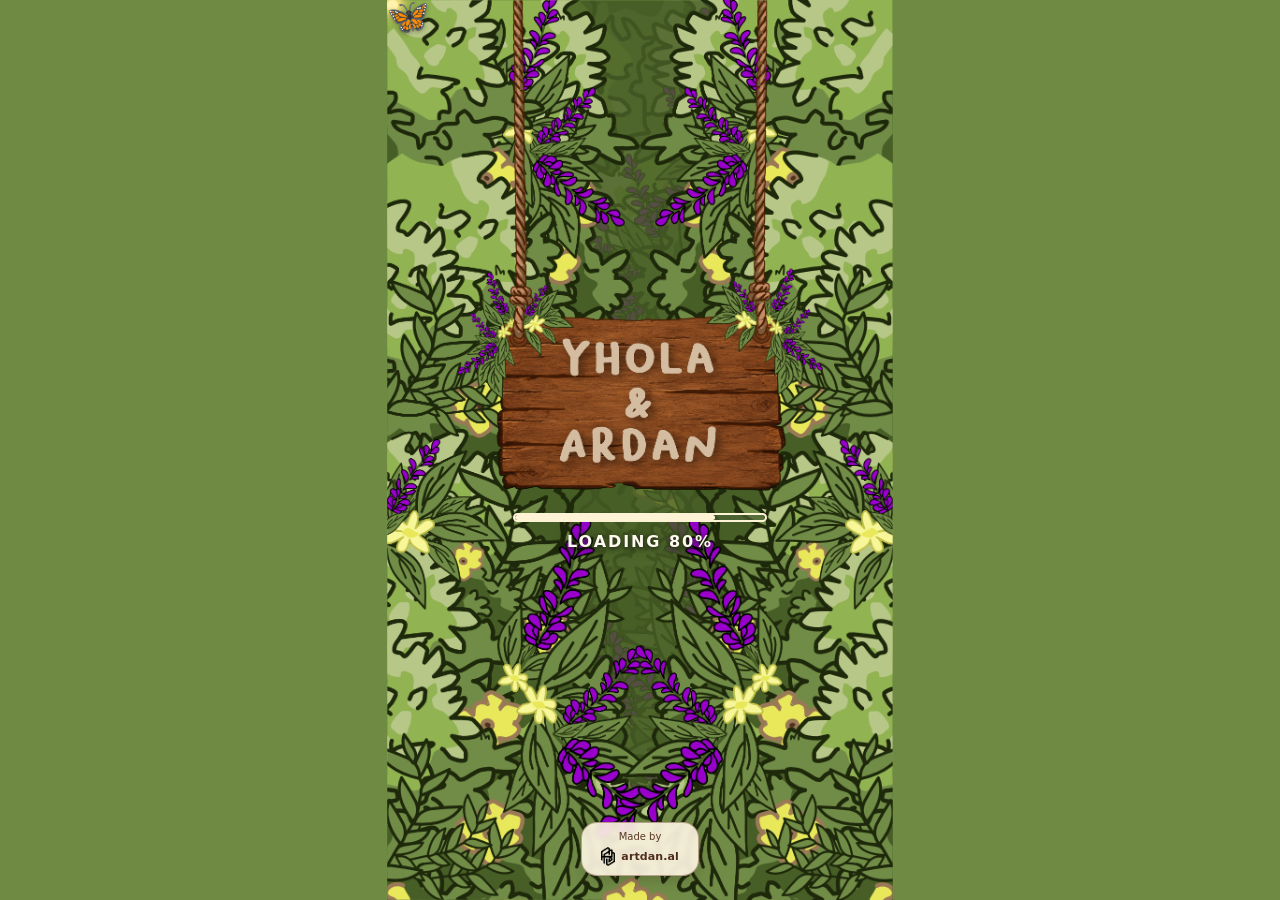
==== index.html @ 9e1e6b54 "Add files via upload" ====
<!doctype html>
<html lang="id">
<head>
<meta charset="utf-8">
<meta name="viewport" content="width=device-width,initial-scale=1,viewport-fit=cover">
<meta name="theme-color" content="#6f8b43">
<title>Yhola & Ardan — The Wedding V40</title>
<link rel="stylesheet" href="style.css">
</head>
<body>
<section id="loading" class="screen">
  <div id="loadingStage" class="stage stage-start ambient-stage">
    <div class="ambient-layer" aria-hidden="true"></div>
    <img class="full" src="assets/BG START.png" alt="">
    <img id="semakLeft" class="loading-semak semak-left" src="assets/SEMAK KIRI.png" alt="">
    <img id="semakRight" class="loading-semak semak-right" src="assets/SEMAK KANAN.png" alt="">
    <img class="full loading-sign" src="assets/gantungan nama saat loading.png" alt="Yhola &amp; Ardan">
    <div class="loading-copy" aria-live="polite">
      <div class="loading-track"><div id="loadingProgress" class="loading-progress"></div></div>
      <div id="loadingLabel" class="loading-label">LOADING 0%</div>
    </div>
    <div class="made-by-loading" aria-label="Made by artdan.al">
      <span>Made by</span>
      <a href="https://www.instagram.com/artdan.al/" target="_blank" rel="noopener">
        <img src="assets/LOGO ARDAN.png" alt="">
        <strong>artdan.al</strong>
      </a>
    </div>
  </div>
</section>

<section id="start" class="screen hidden">
  <div class="stage stage-start start-stage ambient-stage">
    <div class="ambient-layer" aria-hidden="true"></div>
    <img class="full" src="assets/BG START.png" alt="">
    <div class="start-copy">
      <div class="to-guest"><div class="guest-pill"><span class="guest-deco">✦</span><span>TERUNTUK</span><span class="guest-deco">✦</span></div><strong id="startGuest"></strong></div>
      <div class="formal-eyebrow">The Wedding of</div>
      <div class="elegant-couple">Yhola &amp; Ardan</div>
      <div class="date-pill"><span>22 · 11 · 26</span></div>
      <div class="story-line">A Little Story of Us...</div>
    </div>
    <button id="startBtn" class="image-button start-button"><img src="assets/START.png" alt="START"></button>
  </div>
</section>

<section id="tutorial" class="screen hidden">
  <div class="stage stage-start tutorial-stage">
    <img class="full" src="assets/BG START.png" alt="">
    <div class="tutorial-overlay"></div>
    <div class="tutorial-card">
      <h2>🌿 Yuk, jelajahi cerita kami!</h2>
      <p>Coba klik tulisan dan objek di sekitar untuk melihat ceritanya.</p>
      <p>Selamat menjelajah 🤍</p>
      <div class="mini-list">
        <div class="mini-row"><span class="mini-object"><img src="assets/YHOLA & ARDAN UTK POP UP.png" alt=""></span><span>Tentang kami</span></div>
        <div class="mini-row"><span class="mini-object"><img src="assets/LOVE STORY UTK POP UP.png" alt=""></span><span>Cerita kami</span></div>
        <div class="mini-row"><span class="mini-object"><img src="assets/DATE & VENUE UTK POP UP.png" alt=""></span><span>Hari dan tempat untuk merayakan cinta kami</span></div>
        <div class="mini-row"><span class="mini-object"><img src="assets/GALLERY UTK POP UP.png" alt=""></span><span>Potret kecil cerita kami</span></div>
        <div class="mini-row"><span class="mini-object"><img src="assets/GIFT UTK POP UP.png" alt=""></span><span>Tanda kasihmu</span></div>
        <div class="mini-row"><span class="mini-object"><img src="assets/RSVP UTK POP UP.png" alt=""></span><span>Konfirmasi kehadiran</span></div>
      </div>
      <div class="lamp-tip">💡 Ingin mematikan glow? Coba matikan lampu di scene utama.</div>
      <div class="tutorial-credit">
        <p class="tutorial-credit-title">Tertarik dengan konsep undangan ini?</p>
        <p class="tutorial-credit-text">Ingin membuat undangan digital yang interaktif dan personal seperti ini?</p>
        <a class="creator-link" href="https://www.instagram.com/artdan.al/" target="_blank" rel="noopener"><img src="assets/LOGO ARDAN.png" alt=""><strong>artdan.al</strong></a>
        <div class="creator-or">atau</div>
        <a class="whatsapp-link" href="https://wa.me/62881081180300" target="_blank" rel="noopener"><img src="assets/WHATSAPP.png" alt="WhatsApp"><span>0881081180300</span></a>
      </div>
    </div>
    <button id="continueBtn" class="image-button continue-button" aria-label="Lanjut Menjelajah"><img src="assets/LANJUT MENJELAJAH.png" alt="LANJUT MENJELAJAH"></button>
  </div>
</section>

<main id="scene" class="screen hidden">
  <div id="sceneStage" class="stage stage-main scene-stage">
    <div class="ambient-layer" aria-hidden="true"></div>
    <img class="full scene-bg" src="assets/BG UTAMA KSONGAN.png" alt="">
    <div id="objectLayers" class="object-layers"></div>
    <div id="hotspots" class="hotspots"></div>
    <div id="lampHit" class="lamp-hit" role="button" tabindex="0" aria-label="Nyalakan atau matikan lampu"></div>
    <img id="lampGlow" class="full lamp-glow" src="assets/GLOW LAMPU .png" alt="">
    <img id="lampImg" class="full lamp-img" src="assets/LAMPU DEKOR UTAMA.png" alt="">
    <button id="musicBtn" class="scene-control music-control"><img id="musicIcon" src="assets/MUSIC.png" alt="Musik"></button>
    <button id="infoBtn" class="scene-control info-control"><img src="assets/INFO.png" alt="Info"></button>
    <div class="ucapan-controls">
      <button id="ucapanBtn" class="scene-control ucapan-control"><img src="assets/UCAPAN.png" alt="Ucapan"></button>
      <button id="plusBtn" class="scene-control plus-control"><img src="assets/PLUS.png" alt="Tambah ucapan"></button>
      <button id="commentNext" class="scene-control up-control" aria-label="Ucapan berikutnya"><img src="assets/UP BUAT UCAPAN.png" alt="Ucapan berikutnya"></button>
    </div>
    <div id="commentBubble" class="comment-bubble hidden"></div>
  </div>
</main>

<div id="backdrop" class="hidden" aria-hidden="true">
  <div class="popup-shell" role="dialog" aria-modal="true">
    <button id="close" class="modal-x" aria-label="Tutup">×</button>
    <div id="popupContent" class="popup-content"></div>
  </div>
</div>

<audio id="sfxChair" src="audio/sfx/kursi.mp3" preload="auto"></audio>
<audio id="sfxLamp" src="audio/sfx/lampu.mp3" preload="auto"></audio>
<audio id="sfxObject" src="audio/sfx/objek.mp3" preload="auto"></audio>
<audio id="sfxStart" src="audio/sfx/start-lanjut.mp3" preload="auto"></audio>
<audio id="sfxPopup" src="audio/sfx/popup.mp3" preload="auto"></audio>
<audio id="m1" src="audio/music1.mp3" preload="auto"></audio>
<audio id="m2" src="audio/music2.mp3" preload="auto"></audio>
<script src="script.js"></script>
</body>
</html>
---- style.css ----
:root{--brown:#5a331f;--cream:#fff5df;--peach:#e7a36e;--green:#6f8b43;--mainW:1080;--mainH:1920;--startW:1081;--startH:1921}
*{box-sizing:border-box}html,body{margin:0;width:100%;height:100%;overflow:hidden;background:var(--green);color:var(--brown)}body{font-family:Georgia,serif}button,input,textarea{font:inherit}button{touch-action:manipulation}.hidden{display:none!important}.screen{position:fixed;inset:0;display:grid;place-items:center;overflow:hidden;background:var(--green)}.stage{position:relative;flex:none;overflow:hidden}.stage-main{width:min(100vw,56.25vh);aspect-ratio:1080/1920;max-width:100vw;max-height:100vh}.stage-start{width:min(100vw,56.22vh);aspect-ratio:1081/1921;max-width:100vw;max-height:100vh}.full{position:absolute;inset:0;width:100%;height:100%;display:block;object-fit:fill}.image-button{border:0;background:transparent;padding:0;position:absolute;cursor:pointer;line-height:0}.image-button img{display:block;width:100%;height:auto}.image-button:active img{transform:scale(.94)}
/* loading */
#loadingStage{background:#6f8b43}.loading-semak{position:absolute;z-index:1;width:100%;height:100%;object-fit:fill;pointer-events:none;transition:transform 1.05s cubic-bezier(.7,0,.2,1),opacity .25s ease}.semak-left{left:0;top:0}.semak-right{left:0;top:0}.loading-stage-open .semak-left{transform:translateX(-105%);opacity:0}.loading-stage-open .semak-right{transform:translateX(105%);opacity:0}.loading-sign{z-index:2;pointer-events:none;transform-origin:50% 0%;animation:loadingSignSwing 3.8s ease-in-out infinite}@keyframes loadingSignSwing{0%,100%{transform:rotate(1.4deg)}50%{transform:rotate(-1.4deg)}}.loading-copy{position:absolute;z-index:10;left:12%;right:12%;top:57%;text-align:center;color:#fffaf0;text-shadow:0 2px 4px #1f2816,0 0 14px #1f281688;opacity:1}.loading-track{width:66%;height:9px;margin:0 auto 10px;border:2px solid #fff3d6;border-radius:999px;background:#4f6337aa;overflow:hidden}.loading-progress{height:100%;width:0;background:#fff3d6;border-radius:999px;transition:width .35s ease}.loading-label{font:700 clamp(11px,2.4vw,16px) system-ui,sans-serif;letter-spacing:.12em}
/* start */
.start-copy{position:absolute;z-index:4;left:7%;right:7%;top:16.5%;text-align:center;color:#fff8e6;text-shadow:0 3px 12px #2b311e88;display:flex;flex-direction:column;align-items:center}.to-guest{display:flex;flex-wrap:wrap;justify-content:center;align-items:center;gap:9px 10px;font-family:system-ui,sans-serif;font-size:clamp(12px,2.8vw,18px);letter-spacing:.24em;text-transform:uppercase;margin-bottom:50px}.guest-pill{display:inline-flex;align-items:center;justify-content:center;gap:8px;padding:7px 16px;border:1.8px solid rgba(255,248,230,.9);border-radius:999px;background:rgba(91,58,31,.22);box-shadow:0 2px 0 rgba(255,248,230,.22) inset,0 4px 14px rgba(43,49,30,.12)}.to-guest strong{flex-basis:100%;font-size:clamp(20px,4.8vw,34px);letter-spacing:.08em;line-height:1.1}.guest-deco{font-size:.9em;letter-spacing:0}.formal-eyebrow{font-family:Georgia,"Times New Roman",serif;font-size:clamp(24px,5.3vw,46px);line-height:1.08;font-weight:600;letter-spacing:.045em;margin-bottom:28px;text-transform:none}.elegant-couple{font-family:"Snell Roundhand","URW Chancery L","Segoe Script",cursive;font-size:clamp(39px,9vw,78px);line-height:1.08;letter-spacing:.01em;font-weight:600;white-space:nowrap}.date-pill{display:inline-flex;align-items:center;justify-content:center;margin-top:32px;padding:8px 22px;border:1.8px solid rgba(255,248,230,.9);border-radius:999px;background:rgba(91,58,31,.22);box-shadow:0 2px 0 rgba(255,248,230,.22) inset,0 4px 14px rgba(43,49,30,.12);font-family:Georgia,"Times New Roman",serif;font-size:clamp(14px,3.1vw,25px);letter-spacing:.16em;white-space:nowrap}.story-line{font-family:Georgia,"Times New Roman",serif;font-size:clamp(17px,3.8vw,30px);line-height:1.15;letter-spacing:.025em;margin-top:32px;font-style:italic;white-space:nowrap}.start-button{z-index:5;width:30%;left:50%;top:78%;transform:translateX(-50%)}
@media (max-width:520px){.start-copy{top:15%}.to-guest{margin-bottom:40px}.formal-eyebrow{margin-bottom:22px}.date-pill{margin-top:27px;padding:7px 18px}.story-line{margin-top:27px}.start-button{width:34%;top:79%}}
/* tutorial */
.tutorial-overlay{position:absolute;inset:0;background:#1b160da8;z-index:1}.tutorial-card{position:absolute;z-index:2;left:8%;right:8%;top:10%;bottom:7%;background:rgba(255,247,228,.985);border:4px solid #6a3b24;border-radius:32px;padding:7% 8% 3%;box-shadow:0 14px 0 #6a3b2420;overflow:auto}.tutorial-card h2{text-align:center;font-size:clamp(22px,5vw,38px);margin:0 0 13px}.tutorial-card p{text-align:center;font:clamp(12px,2.4vw,18px)/1.45 system-ui,sans-serif;margin:7px 0}.mini-list{margin:18px 0 8px;display:grid;gap:10px}.mini-row{display:grid;grid-template-columns:78px 1fr;align-items:center;gap:12px;padding:3px 0;font:600 clamp(11px,2.4vw,17px)/1.25 system-ui,sans-serif}.mini-object{width:78px;height:58px;display:flex;align-items:center;justify-content:center;background:transparent}.mini-object img{width:100%;height:100%;object-fit:contain;display:block}.lamp-tip{margin:13px 0 10px;padding:9px 11px;border-radius:13px;background:#f3e3c9;font:600 12px/1.35 system-ui,sans-serif;text-align:center}.continue-button{position:relative;width:58%;left:50%;transform:translateX(-50%);bottom:auto;margin:18px 0 0;display:block}.continue-button img{width:100%;height:auto;display:block}.continue-button:active img{transform:scale(.96)}
/* scene */
.scene-bg{z-index:0}.object-layers{position:absolute;inset:0;z-index:3}.scene-layer{position:absolute;inset:0;width:100%;height:100%;object-fit:fill;pointer-events:none;transform-origin:center;animation:softFloat var(--dur,4.8s) ease-in-out var(--delay,0s) infinite}.scene-glow{z-index:0;opacity:.8;animation:softGlow var(--dur,5.5s) ease-in-out var(--delay,0s) infinite}.scene-object{z-index:1}.glow-off .scene-glow{opacity:0!important}@keyframes softFloat{0%,100%{transform:translate3d(0,0,0) scale(1)}28%{transform:translate3d(0,-1.3px,0) scale(1.006)}52%{transform:translate3d(0,.8px,0) scale(1.002)}72%{transform:translate3d(0,-.7px,0) scale(1.004)}86%{transform:translate3d(0,.2px,0) scale(1)}}@keyframes softGlow{0%,100%{opacity:.62;transform:scale(1)}50%{opacity:.9;transform:scale(1.008)}}.hotspots{position:absolute;inset:0;z-index:20}.hot{position:absolute;border:0;background:transparent!important;padding:0;cursor:pointer;outline:none;opacity:0!important;appearance:none}.hot.bump{animation:hotPop .28s cubic-bezier(.2,.9,.25,1.4)}@keyframes hotPop{45%{transform:scale(1.035)}100%{transform:scale(1)}}.lamp-glow{z-index:5;pointer-events:none;animation:lampBreath 2.5s ease-in-out infinite}.lamp-img{z-index:6;pointer-events:none}.lamp-off{opacity:0!important}.lamp-hit{position:absolute;left:0;top:0;width:100%;height:9.2%;z-index:25;cursor:pointer;background:transparent!important;opacity:0}.scene-control{position:absolute;z-index:30;border:0;background:transparent;padding:0;cursor:pointer}.scene-control img{width:100%;height:auto;display:block}.music-control{right:3%;top:2%;width:13.5%}.info-control{left:3%;top:2%;width:13.5%}.ucapan-controls{position:absolute;z-index:31;left:3%;bottom:2.8%;display:flex;align-items:center;gap:5px}.ucapan-control,.plus-control{position:relative;left:auto;right:auto;bottom:auto;top:auto}.ucapan-control{width:105px}.plus-control{width:48px}.up-control{width:48px;position:relative;left:auto;right:auto;top:auto;bottom:auto}.comment-bubble{position:absolute;z-index:35;left:4%;bottom:10%;max-width:67%;padding:12px 15px;background:#fff7e9ee;border:2px solid #70442b;border-radius:18px;color:#57351f;font:13px/1.35 system-ui,sans-serif;box-shadow:0 5px 0 #4b321c22}.comment-bubble b{display:block;margin-bottom:3px}.up-control img{width:100%;display:block}.comment-bubble{max-width:67%}
/* popup */
#backdrop{position:fixed;inset:0;z-index:100;display:grid;place-items:center;background:#1c140bb8;overflow:hidden}.popup-shell{position:relative;width:min(92vw,520px);max-height:min(90vh,860px);background:#fff5df;border:5px solid #6a3b24;border-radius:34px;padding:34px 22px 22px;box-shadow:0 16px 0 #4b2d1f33;overflow:hidden}.popup-content{max-height:calc(min(90vh,860px) - 56px);overflow:auto;padding:0 4px 8px;color:#583824;font:15px/1.55 system-ui,sans-serif}.popup-content p{margin:8px 0}.popup-art{display:block;width:auto;height:auto;max-width:42%;max-height:105px;object-fit:contain;margin:0 auto 14px}.popup-content .no-title{margin-top:0}.hero-photo,.map-photo{display:block;width:auto;max-width:74%;max-height:145px;object-fit:cover;border-radius:12px;margin:10px auto}.gallery{display:grid;grid-template-columns:repeat(2,1fr);gap:8px}.gallery img{width:100%;height:150px;object-fit:cover;border-radius:12px}.maps-image{display:block;border:0;background:transparent;padding:0;width:130px;margin:12px auto;cursor:pointer}.maps-image img{width:100%;display:block}.account{display:grid;grid-template-columns:62px 1fr auto;align-items:center;gap:7px;background:#fffaf0;border:1px solid #d7b994;border-radius:14px;padding:9px;margin:8px 0;font-size:12px}.account .bank{font-weight:800}.account .num{font-weight:700;letter-spacing:.03em}.copy-btn{border:0;border-radius:999px;background:#e6a16d;color:#4f2d1c;padding:5px 8px;font-size:10px;cursor:pointer;font-weight:800}.copy-btn.copied{background:#c9d9ad}.address{background:#fffaf0;border-radius:14px;padding:10px}.form input,.form textarea{width:100%;border:1px solid #d4b28e;border-radius:12px;padding:10px;margin:5px 0;background:#fffaf3;color:#4b2d1f}.choices{display:flex;gap:8px;margin:7px 0}.choices button,.pill{flex:1;border:0;border-radius:999px;background:#edd3b7;color:#5b341f;padding:10px;cursor:pointer}.choices button.on{background:#e5a06a}.pill{margin-top:8px}.vn-player{background:#fffaf0;border:1px solid #d7b994;border-radius:16px;padding:12px;margin-top:10px}.vn-player audio{width:100%}.wave{height:32px;margin:8px 0;background:repeating-linear-gradient(90deg,#8f6a4d 0 2px,transparent 2px 6px);opacity:.5;border-radius:8px}.instagram-row{display:flex;justify-content:center;gap:18px;margin-top:14px}.ig-link{display:inline-flex;align-items:center;gap:6px;color:#5b341f;text-decoration:none;font-weight:700}.ig-icon{width:22px;height:22px;border-radius:7px;display:block}.info-list{display:grid;gap:8px}.info-row{display:grid;grid-template-columns:55px 1fr;align-items:center;gap:10px;padding:4px 0}.info-mini{width:55px;height:46px;display:block;background-repeat:no-repeat;background-color:transparent}.info-label b{display:block;color:#633a24}.info-label span{font-size:12px;color:#795944}.lamp-tip-info{margin-top:10px;padding:9px;border-radius:12px;background:#f3e3c9;font-size:12px;text-align:center}.modal-x{position:absolute;right:3%;top:2%;z-index:20;width:40px;height:40px;border:0;border-radius:50%;background:#f5d8b7;color:#603721;font-size:27px;line-height:40px;cursor:pointer}@keyframes lampBreath{0%,100%{opacity:.7}50%{opacity:1}}
@media(max-width:380px){.tutorial-card{left:5%;right:5%;padding:8% 6% 3%}.popup-shell{width:94vw}.popup-content{font-size:14px}.account{grid-template-columns:55px 1fr auto}.ucapan-control{width:92px}.plus-control{width:42px}.up-control{width:42px}}

.info-mini{width:42px;height:40px;display:block;object-fit:contain;object-position:center;background:transparent}.info-mini img{width:100%;height:100%;display:block;object-fit:contain}.couple-popup p{text-align:center}.couple-popup .instagram-row{text-align:center}.couple-popup .instagram-row{justify-content:center}

/* Final YHOLA & ARDAN identity formatting */
.couple-popup .person-block{display:flex;flex-direction:column;align-items:center;text-align:center;margin:14px auto 12px;gap:3px}.couple-popup .person-block b{font-size:17px;line-height:1.3}.couple-popup .person-block span{font-style:italic;font-size:13px}.couple-popup .person-block strong{font-size:14px;line-height:1.4}.couple-popup .couple-separator{text-align:center;font-weight:800;font-size:18px;margin:12px 0}.couple-popup .instagram-row{margin-top:16px}

/* Date & Venue — centered, more decorative typography */
.date-venue-body{text-align:center;color:#583824;padding:0 2px 4px}.date-venue-body .map-photo{max-width:74%;margin:8px auto 15px;border-radius:18px;display:block;box-shadow:0 2px 0 rgba(88,56,36,.12)}.date-venue-date,.date-venue-times,.date-venue-venue,.date-venue-dress{width:min(88%,390px);box-sizing:border-box;margin-left:auto;margin-right:auto;background:#fff8e8;border:2px solid #8b5a38;border-radius:22px;box-shadow:0 3px 0 rgba(88,56,36,.16),inset 0 0 0 2px rgba(255,255,255,.55)}.date-venue-date{padding:12px 16px;font-family:Georgia,"Times New Roman",serif;font-size:22px;font-weight:700;letter-spacing:.02em;line-height:1.25}.date-venue-divider{font-family:Georgia,serif;color:#9a6742;font-size:15px;line-height:1;margin:8px 0}.date-venue-times{display:flex;flex-direction:column;gap:7px;padding:12px 14px;margin-top:9px;margin-bottom:4px}.date-venue-times div{display:flex;justify-content:center;align-items:baseline;gap:8px;flex-wrap:wrap}.date-venue-times span{font-family:Georgia,"Times New Roman",serif;font-size:16px;font-weight:700;font-style:italic}.date-venue-times b{font-size:15px;font-weight:600}.date-venue-venue{display:flex;flex-direction:column;gap:4px;padding:13px 15px;margin-top:9px;margin-bottom:12px;line-height:1.45}.date-venue-venue strong{font-family:Georgia,"Times New Roman",serif;font-size:17px;letter-spacing:.01em}.date-venue-venue span{font-size:14px}.date-venue-dress{display:flex;flex-direction:column;gap:3px;padding:10px 13px;margin-top:10px;margin-bottom:4px}.date-venue-dress strong{font-family:Georgia,"Times New Roman",serif;font-size:16px;font-style:italic}.date-venue-dress span{font-size:14px;font-style:italic}.date-venue-body .maps-image{margin:14px auto 2px}

/* V26: make Date & Venue information cards visibly rounded and decorative */
.date-venue-body .date-venue-date,.date-venue-body .date-venue-times,.date-venue-body .date-venue-venue,.date-venue-body .date-venue-dress{position:relative}
.date-venue-body .date-venue-date:before,.date-venue-body .date-venue-venue:before,.date-venue-body .date-venue-dress:before{content:"✦";position:absolute;top:-9px;left:50%;transform:translateX(-50%);background:#fff8e8;color:#9a6742;padding:0 7px;font-size:12px;line-height:1}

/* Ambient butterflies + fireflies: topmost, small, slow and natural */
.ambient-layer{position:absolute;inset:0;z-index:9999!important;pointer-events:none;overflow:hidden}
.scene-stage .ambient-layer,.ambient-stage .ambient-layer{z-index:9999!important}
.firefly{position:absolute;left:0;top:0;width:11px;height:11px;border-radius:50%;background:#fff3ad;box-shadow:0 0 7px 2px rgba(255,235,145,.95),0 0 15px 5px rgba(255,220,100,.55);opacity:.78;will-change:left,top,transform}
.butterfly{position:absolute;left:0;top:0;font-size:clamp(22px,5.5vw,34px);line-height:1;filter:drop-shadow(0 1px 2px rgba(35,26,12,.22));will-change:left,top,transform}

/* Revision: tutorial continue button sits outside the popup/card */
.tutorial-stage{position:relative;overflow:hidden}
.tutorial-card{bottom:17%!important}
.continue-button{position:absolute!important;left:50%!important;bottom:3.2%!important;top:auto!important;width:58%!important;margin:0!important;z-index:5!important;transform:translateX(-50%)!important}

/* Revision: invisible hotspots — no visible press/bump/focus indication */
.hot,.hot:hover,.hot:focus,.hot:active{background:transparent!important;border:0!important;outline:0!important;box-shadow:none!important;opacity:0!important;-webkit-tap-highlight-color:transparent!important}
.hot.bump{animation:none!important}

/* Revision: pressed-button feedback */
.image-button,.scene-control,.modal-x,.popup-content button{touch-action:manipulation;-webkit-tap-highlight-color:transparent}
.image-button img,.scene-control img{transition:transform .08s ease}
.image-button:active img,.scene-control:active img{transform:scale(.94)}
.modal-x:active{transform:scale(.9)}
.popup-content button:active{transform:translateY(2px) scale(.97)}
.maps-image:active img{transform:scale(.94)}

/* Revision: YHOLA & ARDAN identity blocks use the same rounded decorative treatment */
.couple-popup .person-block{
  width:min(88%,390px);box-sizing:border-box;margin:12px auto 10px;padding:13px 15px;
  background:#fff8e8;border:2px solid #8b5a38;border-radius:22px;
  box-shadow:0 3px 0 rgba(88,56,36,.16),inset 0 0 0 2px rgba(255,255,255,.55);
  position:relative;
}
.couple-popup .person-block:before{content:"✦";position:absolute;top:-9px;left:50%;transform:translateX(-50%);background:#fff8e8;color:#9a6742;padding:0 7px;font-size:12px;line-height:1}
.couple-popup .person-block b{font-size:17px;line-height:1.3}
.couple-popup .person-block span{font-style:italic;font-size:13px}
.couple-popup .person-block strong{font-size:14px;line-height:1.4}
.couple-popup .couple-separator{margin:8px 0;font-size:18px}

/* All provided SFX replace the old synthesized interaction sounds. */

/* Creator credit: loading page + info popup */
.made-by-loading{position:absolute;z-index:12;left:50%;transform:translateX(-50%);bottom:2.6%;display:flex;flex-direction:column;align-items:center;justify-content:center;gap:4px;min-width:118px;padding:8px 12px 9px;text-align:center;color:#5a3824;background:rgba(255,247,228,.9);border:1px solid rgba(106,59,36,.42);border-radius:16px;box-shadow:0 5px 14px rgba(31,24,14,.18);font:500 10px/1.2 system-ui,sans-serif;pointer-events:none;backdrop-filter:blur(2px)}
.made-by-loading a{display:inline-flex;align-items:center;justify-content:center;gap:6px;color:#4f2d1c;text-decoration:none;pointer-events:auto}
.made-by-loading a:active{transform:scale(.97)}
.made-by-loading img{width:auto;height:19px;max-width:24px;object-fit:contain;display:block}
.made-by-loading strong{font-size:11px;font-weight:800;letter-spacing:.01em}
.info-credit{margin:18px auto 2px;padding-top:14px;border-top:1px solid #d8bea0;text-align:center}
.info-credit-title{margin:0!important;font-size:13px!important;line-height:1.35!important;font-weight:800!important}
.info-credit-text{margin:4px auto 10px!important;max-width:290px;font-size:11px!important;line-height:1.4!important;color:#795944}
.creator-link,.whatsapp-link{display:inline-flex;align-items:center;justify-content:center;gap:6px;color:#5b341f;text-decoration:none;font-size:12px;line-height:1.2}
.creator-link strong{font-weight:800}
.creator-link img{width:auto;height:22px;max-width:18px;object-fit:contain;display:block}
.creator-or{margin:6px 0;color:#795944;font-size:10px}
.whatsapp-link{font-weight:700}
.whatsapp-link img{width:21px;height:21px;object-fit:contain;display:block}
.whatsapp-link:active,.creator-link:active{transform:scale(.97)}
@media(max-width:380px){.made-by-loading{bottom:2.3%;min-width:108px;padding:7px 10px 8px;font-size:9px}.made-by-loading img{height:17px}.made-by-loading strong{font-size:10px}.info-credit{margin-top:15px;padding-top:12px}.info-credit-title{font-size:12px!important}.info-credit-text{font-size:10.5px!important}.creator-link,.whatsapp-link{font-size:11px}}

.info-popup h2{text-align:center;font-size:19px;line-height:1.25;margin:0 0 9px}.info-popup>p{text-align:center;font-size:12px;line-height:1.45}

.tutorial-credit{margin:16px auto 4px;padding-top:12px;border-top:1px solid rgba(216,190,160,.85);text-align:center;max-width:300px}.tutorial-credit-title{margin:0!important;font-size:12px!important;line-height:1.35!important;font-weight:800!important;color:#5b341f}.tutorial-credit-text{margin:4px auto 9px!important;font-size:10.5px!important;line-height:1.4!important;color:#795944}.tutorial-credit .creator-link,.tutorial-credit .whatsapp-link{font-size:11px}.tutorial-credit .creator-link img{height:20px;max-width:17px}.tutorial-credit .whatsapp-link img{width:20px;height:20px}.tutorial-credit .creator-or{margin:5px 0}
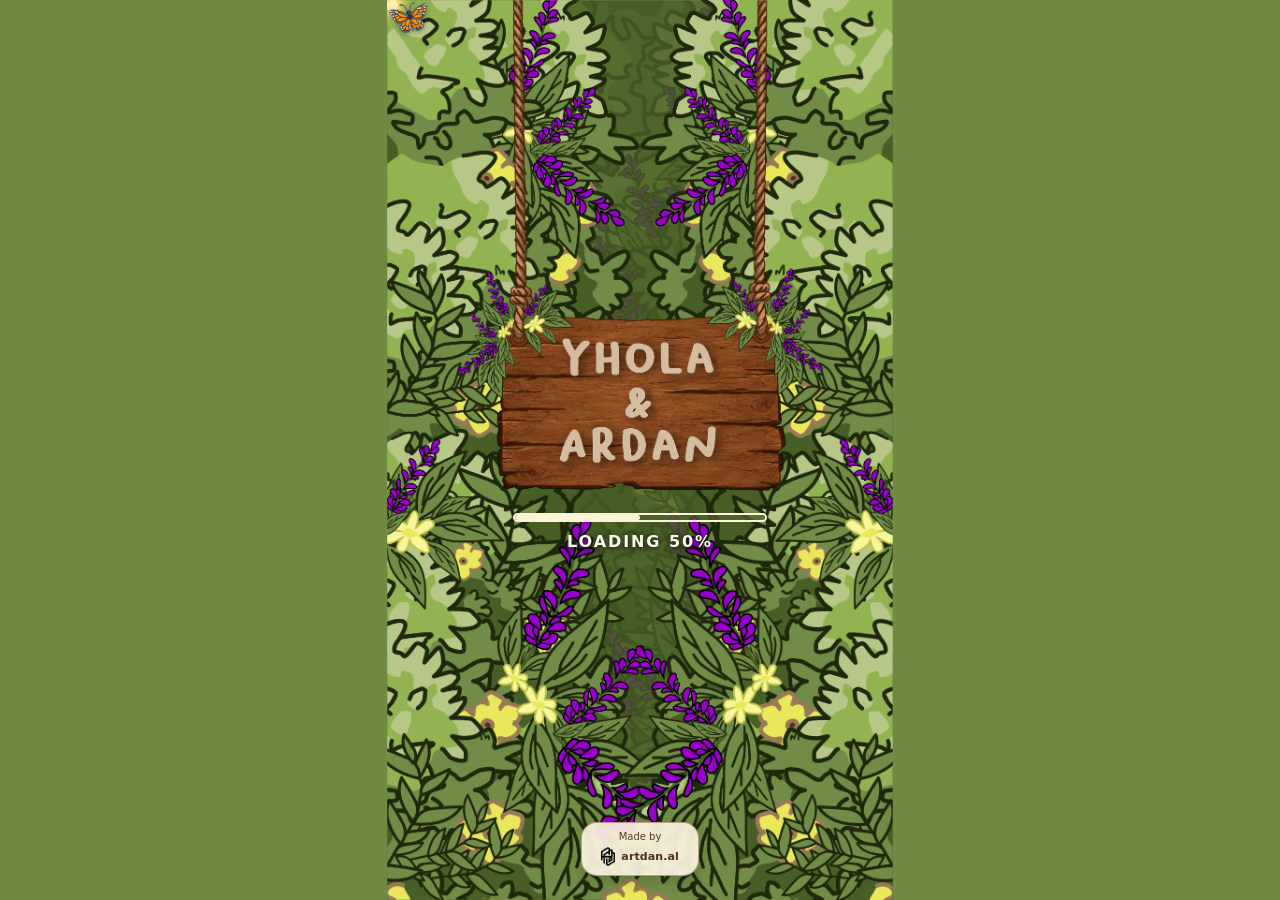
==== commit 138122ed: "Update index.html" ====
--- a/index.html
+++ b/index.html
@@ -4,7 +4,7 @@
 <meta charset="utf-8">
 <meta name="viewport" content="width=device-width,initial-scale=1,viewport-fit=cover">
 <meta name="theme-color" content="#6f8b43">
-<title>Yhola & Ardan — The Wedding V40</title>
+<title>Yhola & Ardan — The Wedding</title>
 <link rel="stylesheet" href="style.css">
 </head>
 <body>
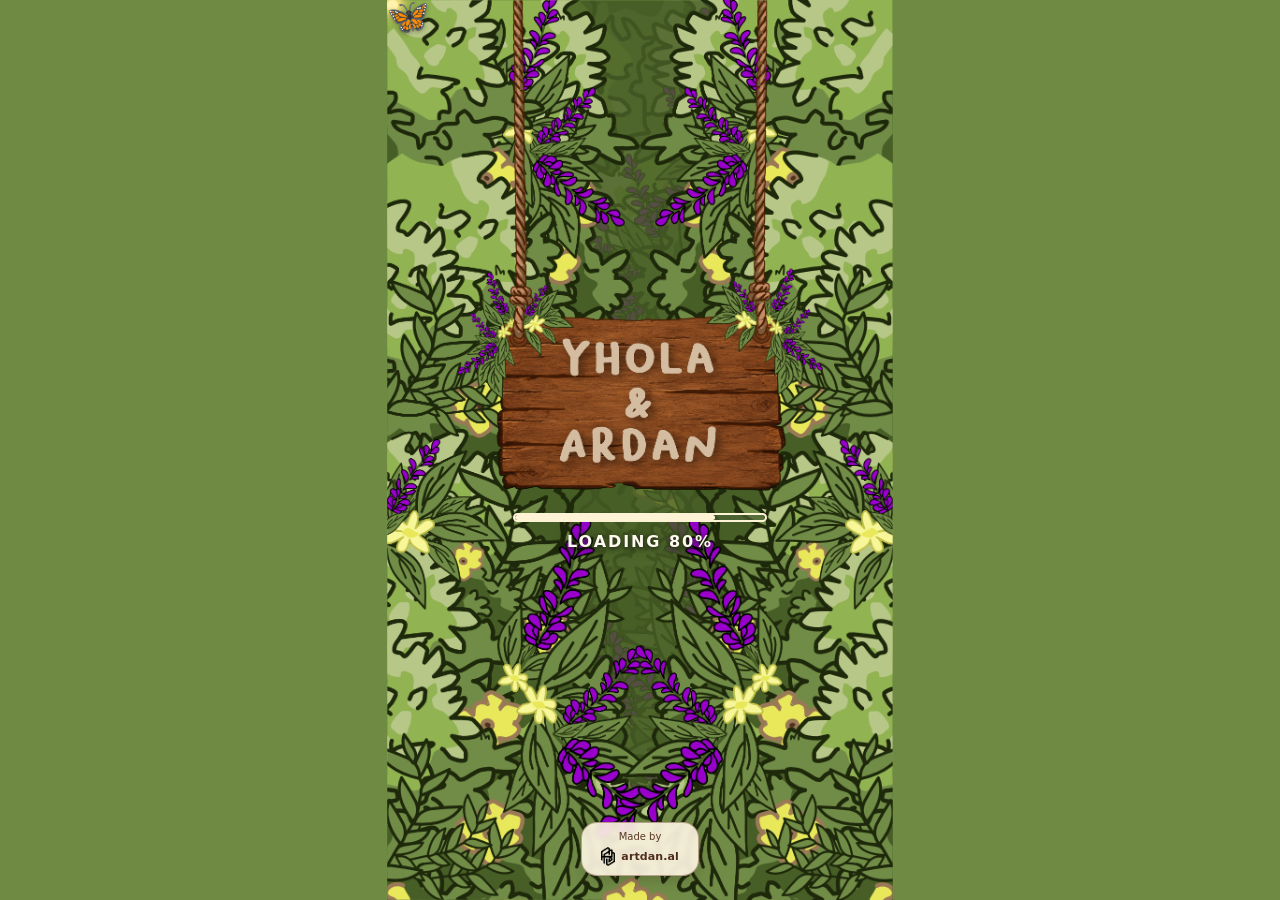
==== commit 80125fb6: "Add files via upload" ====
--- a/index.html
+++ b/index.html
@@ -4,7 +4,7 @@
 <meta charset="utf-8">
 <meta name="viewport" content="width=device-width,initial-scale=1,viewport-fit=cover">
 <meta name="theme-color" content="#6f8b43">
-<title>Yhola & Ardan — The Wedding</title>
+<title>Yhola & Ardan — The Wedding V42</title>
 <link rel="stylesheet" href="style.css">
 </head>
 <body>
@@ -34,7 +34,7 @@
     <div class="ambient-layer" aria-hidden="true"></div>
     <img class="full" src="assets/BG START.png" alt="">
     <div class="start-copy">
-      <div class="to-guest"><div class="guest-pill"><span class="guest-deco">✦</span><span>TERUNTUK</span><span class="guest-deco">✦</span></div><strong id="startGuest"></strong></div>
+      <div class="to-guest"><div class="guest-pill"><span class="guest-deco">✦</span><span id="guestGreetingLabel">TERUNTUK</span><span class="guest-deco">✦</span></div><strong id="startGuest"></strong></div>
       <div class="formal-eyebrow">The Wedding of</div>
       <div class="elegant-couple">Yhola &amp; Ardan</div>
       <div class="date-pill"><span>22 · 11 · 26</span></div>
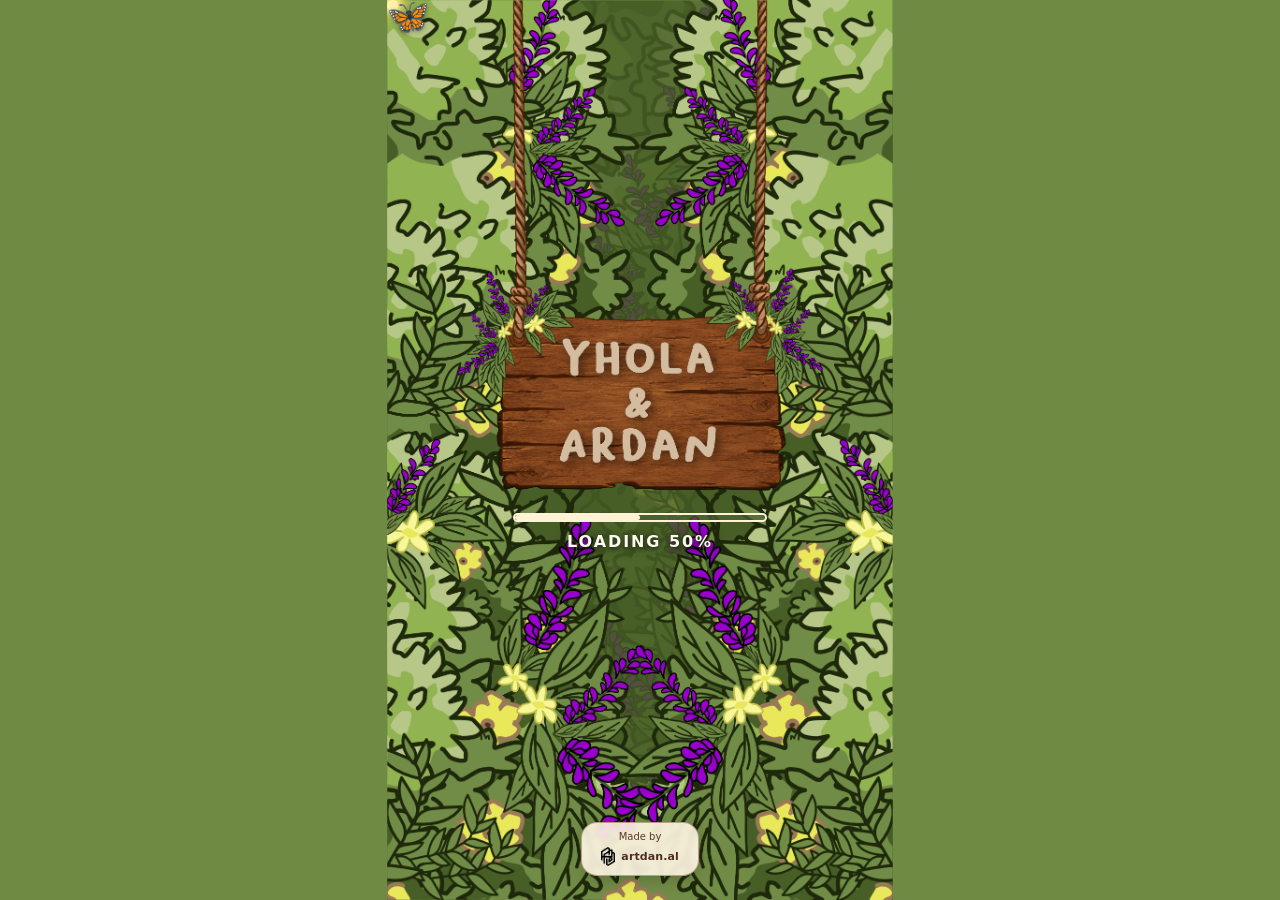
==== commit 269826d5: "Bust cached gallery stylesheet" ====
--- a/index.html
+++ b/index.html
@@ -5,7 +5,7 @@
 <meta name="viewport" content="width=device-width,initial-scale=1,viewport-fit=cover">
 <meta name="theme-color" content="#6f8b43">
 <title>Yhola & Ardan — The Wedding V42</title>
-<link rel="stylesheet" href="style.css">
+<link rel="stylesheet" href="style.css?v=gallery-full-2">
 </head>
 <body>
 <section id="loading" class="screen">
--- a/style.css
+++ b/style.css
@@ -84,3 +84,10 @@
 .info-popup h2{text-align:center;font-size:19px;line-height:1.25;margin:0 0 9px}.info-popup>p{text-align:center;font-size:12px;line-height:1.45}
 
 .tutorial-credit{margin:16px auto 4px;padding-top:12px;border-top:1px solid rgba(216,190,160,.85);text-align:center;max-width:300px}.tutorial-credit-title{margin:0!important;font-size:12px!important;line-height:1.35!important;font-weight:800!important;color:#5b341f}.tutorial-credit-text{margin:4px auto 9px!important;font-size:10.5px!important;line-height:1.4!important;color:#795944}.tutorial-credit .creator-link,.tutorial-credit .whatsapp-link{font-size:11px}.tutorial-credit .creator-link img{height:20px;max-width:17px}.tutorial-credit .whatsapp-link img{width:20px;height:20px}.tutorial-credit .creator-or{margin:5px 0}
+
+
+
+
+/* Gallery fix v2: pertahankan rasio asli setiap foto dan cegah crop */
+.gallery{display:grid;grid-template-columns:repeat(2,minmax(0,1fr));align-items:start;gap:8px}
+.gallery img{display:block;width:100%;height:auto!important;max-height:none!important;aspect-ratio:auto!important;object-fit:contain!important;border-radius:12px}
